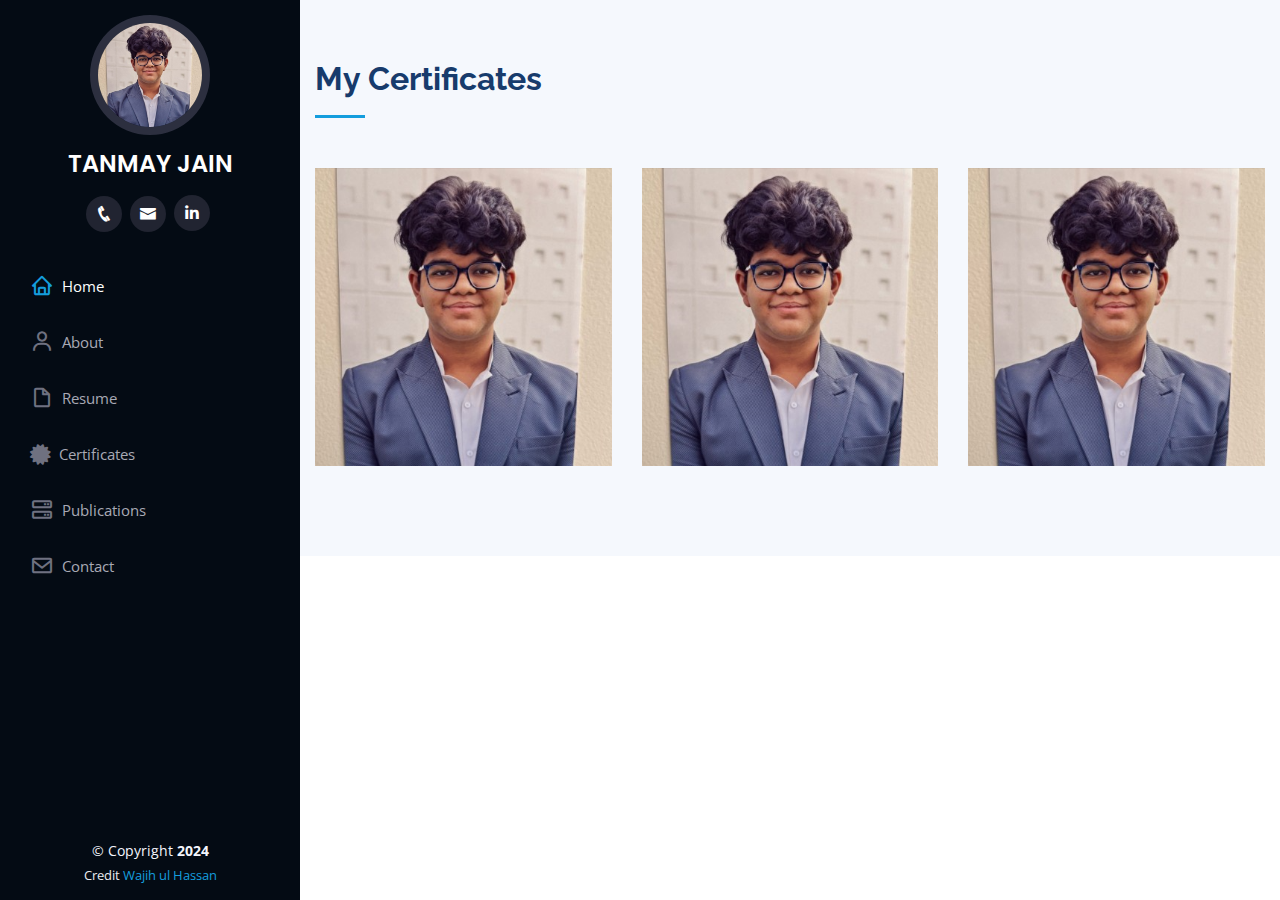
==== certificates-gallery.html @ e420c418 "updated styles and sections" ====
<!DOCTYPE html>
<html lang="en">

<head>
  <meta charset="utf-8">
  <meta content="width=device-width, initial-scale=1.0" name="viewport">

  <title>Tanmay Jain</title>
  <meta content="" name="description">
  <meta content="" name="keywords">
<link rel="apple-touch-icon" sizes="180x180" href="apple-touch-icon.png">
<link rel="icon" type="image/png" sizes="32x32" href="favicon-32x32.png">
<link rel="icon" type="image/png" sizes="16x16" href="favicon-16x16.png">
<link rel="manifest" href="site.webmanifest">
  <!-- Google Fonts -->
  <link href="https://fonts.googleapis.com/css?family=Open+Sans:300,300i,400,400i,600,600i,700,700i|Raleway:300,300i,400,400i,500,500i,600,600i,700,700i|Poppins:300,300i,400,400i,500,500i,600,600i,700,700i" rel="stylesheet">

  <!-- Vendor CSS Files -->
  <link href="assets/vendor/bootstrap/css/bootstrap.min.css" rel="stylesheet">
  <link href="assets/vendor/icofont/icofont.min.css" rel="stylesheet">
  <link href="assets/vendor/boxicons/css/boxicons.min.css" rel="stylesheet">
  <link href="assets/vendor/venobox/venobox.css" rel="stylesheet">
  <link href="assets/vendor/owl.carousel/assets/owl.carousel.min.css" rel="stylesheet">
  <link href="assets/vendor/aos/aos.css" rel="stylesheet">
 <link rel="stylesheet" href="https://stackpath.bootstrapcdn.com/font-awesome/4.7.0/css/font-awesome.min.css">
  <!-- Template Main CSS File -->
  <link href="assets/css/style.css" rel="stylesheet">


</head>

<body>



  <!-- ======= Mobile nav toggle button ======= -->
  <button type="button" class="mobile-nav-toggle d-xl-none"><i class="icofont-navigation-menu"></i></button>

  <!-- ======= Header ======= -->
  <header id="header">
    <div class="d-flex flex-column">

      <div class="profile">
    <img src="tanmay.png" alt="" class="img-fluid rounded-circle">
    <h1 class="text-light"><a href="index.html">TANMAY JAIN</a></h1>
   <div class="social-links mt-3 text-center">
    <a href="tel:+918130930033" class="phone"><i class="icofont-phone"></i></a>
    <a href="mailto:tjain1609@gmail.com" class="email"><i class="icofont-envelope"></i></a>
    <a href="https://www.linkedin.com/in/tanmayjain0/" target="_blank" class="linkedin"><i class="bx bxl-linkedin"></i></a>
</div>

</div>

      <nav class="nav-menu">
        <ul>
          <li class="active"><a href="index.html#hero"><i class="bx bx-home"></i> <span>Home</span></a></li>
          <li><a href="index.html#about"><i class="bx bx-user"></i> <span>About</span></a></li>
          <li><a href="index.html#resume"><i class="bx bx-file-blank"></i> <span>Resume</span></a></li>
		 <li><a href="index.html#certificates"><i class="fa fa-certificate"></i> Certificates</a></li> 
      <!--  <li><a href="#portfolio"><i class="bx bx-book-content"></i> Portfolio</a></li>  
        -->  <li><a href="index.html#publications"><i class="bx bx-server"></i> Publications</a></li>
          <li><a href="index.html#contact"><i class="bx bx-envelope"></i> Contact</a></li>

        </ul>
      </nav><!-- .nav-menu -->
      <button type="button" class="mobile-nav-toggle d-xl-none"><i class="icofont-navigation-menu"></i></button>

    </div>
  </header><!-- End Header -->









  <main id="main">


<style>

.vbox-next, .vbox-prev {
    display: none !important;
}
</style>


<section id="portfolio" class="portfolio section-bg">
      <div class="container">

        <div class="section-title">
          <h2>My Certificates</h2>
         </div>

       
	   
        <div class="row portfolio-container" data-aos="fade-up" data-aos-delay="100">

          <div class="col-lg-4 col-md-6 portfolio-item filter-app">
            <div class="portfolio-wrap">
              <img src="tanmay.png" class="img-fluid" alt="" >
              <div class="portfolio-links">
                <a href="tanmay.png" data-gall="portfolioGallery" class="venobox" title="Certificate 1"><i class="bx bx-plus"></i></a>
                <a href="#" title="More Details" target="_blank"><i class="bx bx-link"></i></a>
              </div>
            </div>
          </div>

     
	 
          <div class="col-lg-4 col-md-6 portfolio-item filter-app">
            <div class="portfolio-wrap">
              <img src="tanmay.png" class="img-fluid" alt="">
              <div class="portfolio-links">
                <a href="tanmay.png" data-gall="portfolioGallery" class="venobox" title="Certificate 2"><i class="bx bx-plus"></i></a>
                <a href="#" title="More Details" target="_blank"><i class="bx bx-link"></i></a>
              </div>
            </div>
          </div>




<div class="col-lg-4 col-md-6 portfolio-item filter-web">
            <div class="portfolio-wrap">
              <img src="tanmay.png" class="img-fluid" alt="">
              <div class="portfolio-links">
                <a href="tanmay.png" data-gall="portfolioGallery" class="venobox" title="Certificate 3"><i class="bx bx-plus"></i></a>
                <a href="#" title="More Details" target="_blank"><i class="bx bx-link"></i></a>
              </div>
            </div>
          </div>

        </div>

      </div>
    </section>
	


<!--

<section id="certifications" class="certifications services">
    <div class="container">

        <div class="section-title">
            <h2>Certifications</h2>
            <p>Here are my certifications in various digital marketing platforms:</p>
        </div>

        <div class="row">
            <div class="col-lg-4 col-md-6 icon-box" data-aos="fade-up">
                <div class="icon"><i class="fa fa-google"></i></div>
                <h4 class="title">Google Digital Academy (Skillshop)</h4>
                <ul class="description" >
                    <li >Google Analytics</li>
                    <li>Blueprint Planning Media Professional</li>
                    <li>Certificación de Publicidad en Búsqueda de Google Ads _ Google</li>
                    <li>Certificación en Publicidad Display Google Ads</li>
                    <li>Certificación de Medición de Google Ads</li>
                    <li>Certificación de anuncios Shopping</li>
                    <li>Certificación en Publicidad en Móviles</li>
                    <li>Certificación en Publicidad en video</li>
                    <li>Examen certificación Display & Video 360</li>
                </ul>
            </div>
            <div class="col-lg-4 col-md-6 icon-box" data-aos="fade-up" data-aos-delay="100">
                <div class="icon"><i class="fa fa-facebook"></i></div>
                <h4 class="title">Facebook Certified Media Professional</h4>
                <ul class="description">
                    <li><a href="https://www.credly.com/badges/029a2fa0-7687-452f-80de-fafe2e5d40e6" style="text-decoration:none;color:#333;">Facebook Certified Media Buying Professional</a></li>
                    <li><a href="https://www.credly.com/badges/6814ada2-6c87-48d6-a5d9-c1aa472308ed" style="text-decoration:none;color:#333;">Facebook Certified Media Planning Professional</a></li>
                </ul>
            </div>
            <div class="col-lg-4 col-md-6 icon-box" data-aos="fade-up" data-aos-delay="200">
                <div class="icon"><i class="fa fa-apple"></i></div>
                <h4 class="title">Apps Marketing ASA</h4>
                <ul class="description">
                    <li>Apps Marketing ASA</li>
                </ul>
            </div>
			
			
        </div>

    </div>
</section>

-->






  </main><!-- End #main -->

  <!-- ======= Footer ======= -->
  <footer id="footer">
    <div class="container">
      <div class="copyright">
        &copy; Copyright <strong><span>2024</span></strong>
      </div>
      <div class="credits">
       Credit <a href="#">Wajih ul Hassan</a>
      </div>
    </div>
  </footer><!-- End  Footer -->

  <a href="#" class="back-to-top"><i class="icofont-simple-up"></i></a>

  <!-- Vendor JS Files -->
  <script src="assets/vendor/jquery/jquery.min.js"></script>
  <script src="assets/vendor/bootstrap/js/bootstrap.bundle.min.js"></script>
  <script src="assets/vendor/jquery.easing/jquery.easing.min.js"></script>
  <script src="assets/vendor/php-email-form/validate.js"></script>
  <script src="assets/vendor/waypoints/jquery.waypoints.min.js"></script>
  <script src="assets/vendor/counterup/counterup.min.js"></script>
  <script src="assets/vendor/isotope-layout/isotope.pkgd.min.js"></script>
  <script src="assets/vendor/venobox/venobox.min.js"></script>
  <script src="assets/vendor/owl.carousel/owl.carousel.min.js"></script>
  <script src="assets/vendor/typed.js/typed.min.js"></script>
  <script src="assets/vendor/aos/aos.js"></script>

  <!-- Template Main JS File -->
  <script src="assets/js/main.js"></script>

</body>

</html>
---- assets/vendor/venobox/venobox.css ----
/* ------ venobox.css --------*/
.vbox-overlay *, .vbox-overlay *:before, .vbox-overlay *:after{
    -webkit-backface-visibility: hidden;
    -webkit-box-sizing:border-box;
    -moz-box-sizing:border-box;
    box-sizing:border-box;
}
.vbox-overlay * { 
    -webkit-backface-visibility: visible;
    backface-visibility: visible;
}
.vbox-overlay{
    display: -webkit-flex;
    display: flex;
    -webkit-flex-direction: column;
    flex-direction: column;
    -webkit-justify-content: center;
    justify-content: center;
    -webkit-align-items: center;
    align-items: center;
    position: fixed;
    left: 0;
    top: 0;
    bottom: 0;
    right: 0;
    z-index: 999999;
}

/* ----- navigation ----- */
.vbox-title{
    width: 100%;
    height: 40px;
    float: left;
    text-align: center;
    line-height: 28px;
    font-size: 12px;
    padding: 6px 50px;
    overflow: hidden;
    position: fixed;
    display: none;
    left: 0;
    z-index: 89;
}
.vbox-close{
    cursor: pointer;
    position: fixed;
    top: -1px;
    right: 0;
    width: 50px;
    height: 40px;
    padding: 6px;
    display: block;
    background-position:10px center;
    overflow: hidden;
    font-size: 24px;
    line-height: 1;
    text-align: center;
    z-index: 99;
}
.vbox-left{
    cursor: pointer;
    position: fixed;
    left: 0;
    height: 40px;
    overflow: hidden;
    line-height: 28px;
    font-size: 12px;
    z-index: 99;
    display: flex;
    align-items:center;
}
.vbox-num{
    display: inline-block;
    margin: 6px 0 6px 15px;
}
/* ----- Social share ----- */
.vbox-share{
    line-height: 28px;
    font-size: 12px;
    overflow: hidden;
    position: fixed;
    left: 0;
    z-index: 98;
    display: flex;
    align-items:center;
    justify-content: center;
    width: 100%;
    text-align: center;
}
.vbox-share svg{
    max-height: 28px;
    width: 28px;
    z-index: 10;
    margin-left: 12px;
    margin-top: 6px;
    margin-bottom: 6px;
    vertical-align: middle;
}


/* ----- navigation ARROWS ----- */
.vbox-next, .vbox-prev{
    position: fixed;
    top: 50%;
    margin-top: -15px;
    overflow: hidden;
    cursor: pointer;
    display: block;
    width: 45px;
    height: 45px;
    z-index: 99;
}
.vbox-next span, .vbox-prev span{
    position: relative;
    width: 20px;
    height: 20px;
    border: 2px solid transparent;
    border-top-color: #B6B6B6;
    border-right-color: #B6B6B6;
    text-indent: -100px;
    position: absolute;
    top: 8px;
    display: block;
}
.vbox-prev{
    left: 15px;
}
.vbox-next{
    right: 15px;
}
.vbox-prev span{
    left: 10px;
    -ms-transform: rotate(-135deg);
    -webkit-transform: rotate(-135deg);
    transform: rotate(-135deg);
}
.vbox-next span{
    -ms-transform: rotate(45deg);
    -webkit-transform: rotate(45deg);
    transform: rotate(45deg);
    right: 10px;
}
/* ------- inline window ------ */
.vbox-inline{
    width: 420px;
    height: 315px;
    height: 70vh;
    padding: 10px;
    background: #fff;
    margin: 0 auto;
    overflow: auto;
    text-align: left;
}
/* ------- Video & iFrames window ------ */
.venoframe{
    max-width: 100%;
    width: 100%;
    border: none;
    width: 100%;
    height: 260px;
    height: 70vh;
}
.venoframe.vbvid{
    height: 260px;
}
@media (min-width: 768px) {
    .venoframe, .vbox-inline{
        width: 90%;
        height: 360px;
        height: 70vh;
    }
    .venoframe.vbvid{
        width: 640px;
        height: 360px;
    }
}
@media (min-width: 992px) {
    .venoframe, .vbox-inline{
        max-width: 1200px;
        width: 80%;
        height: 540px;
        height: 70vh;
    }
    .venoframe.vbvid{
        width: 960px;
        height: 540px;
    }
}
/* 
Please do NOT edit this part! 
or at least read this note: http://i.imgur.com/7C0ws9e.gif
*/
.vbox-open{
    overflow: hidden;
}
.vbox-container{
    position: absolute;
    left: 0;
    right: 0;
    top: 0;
    bottom: 0;
    overflow-x: hidden;
    overflow-y: scroll;
    overflow-scrolling: touch;
    -webkit-overflow-scrolling: touch;
    z-index: 20;
    max-height: 100%;

}

.vbox-content{
    text-align: center;
    float: left;
    width: 100%;
    position: relative;
    overflow: hidden;
    padding: 20px 4%;
}
.vbox-container img{
    max-width: 100%;
    height: auto;
}
.vbox-figlio{
    box-shadow: 0 0 12px rgba(0,0,0,0.19), 0 6px 6px rgba(0,0,0,0.23);
    max-width: 100%;
    text-align: initial;
}
img.vbox-figlio{
    -webkit-user-select: none;
-khtml-user-select: none;
-moz-user-select: none;
-o-user-select: none;
user-select: none;
}
.vbox-content.swipe-left{
    margin-left: -200px !important;
}
.vbox-content.swipe-right{
    margin-left: 200px !important;
}
.vbox-animated{
    webkit-transition: margin 300ms ease-out;
    transition: margin 300ms ease-out;
}

/* ---------- preloader ----------
 * SPINKIT 
 * http://tobiasahlin.com/spinkit/
-------------------------------- */
.sk-double-bounce,.sk-rotating-plane{width:40px;height:40px;margin:40px auto}.sk-rotating-plane{background-color:#333;-webkit-animation:sk-rotatePlane 1.2s infinite ease-in-out;animation:sk-rotatePlane 1.2s infinite ease-in-out}@-webkit-keyframes sk-rotatePlane{0%{-webkit-transform:perspective(120px) rotateX(0) rotateY(0);transform:perspective(120px) rotateX(0) rotateY(0)}50%{-webkit-transform:perspective(120px) rotateX(-180.1deg) rotateY(0);transform:perspective(120px) rotateX(-180.1deg) rotateY(0)}100%{-webkit-transform:perspective(120px) rotateX(-180deg) rotateY(-179.9deg);transform:perspective(120px) rotateX(-180deg) rotateY(-179.9deg)}}@keyframes sk-rotatePlane{0%{-webkit-transform:perspective(120px) rotateX(0) rotateY(0);transform:perspective(120px) rotateX(0) rotateY(0)}50%{-webkit-transform:perspective(120px) rotateX(-180.1deg) rotateY(0);transform:perspective(120px) rotateX(-180.1deg) rotateY(0)}100%{-webkit-transform:perspective(120px) rotateX(-180deg) rotateY(-179.9deg);transform:perspective(120px) rotateX(-180deg) rotateY(-179.9deg)}}.sk-double-bounce{position:relative}.sk-double-bounce .sk-child{width:100%;height:100%;border-radius:50%;background-color:#333;opacity:.6;position:absolute;top:0;left:0;-webkit-animation:sk-doubleBounce 2s infinite ease-in-out;animation:sk-doubleBounce 2s infinite ease-in-out}.sk-chasing-dots .sk-child,.sk-spinner-pulse,.sk-three-bounce .sk-child{background-color:#333;border-radius:100%}.sk-double-bounce .sk-double-bounce2{-webkit-animation-delay:-1s;animation-delay:-1s}@-webkit-keyframes sk-doubleBounce{0%,100%{-webkit-transform:scale(0);transform:scale(0)}50%{-webkit-transform:scale(1);transform:scale(1)}}@keyframes sk-doubleBounce{0%,100%{-webkit-transform:scale(0);transform:scale(0)}50%{-webkit-transform:scale(1);transform:scale(1)}}.sk-wave{margin:40px auto;width:50px;height:40px;text-align:center;font-size:10px}.sk-wave .sk-rect{background-color:#333;height:100%;width:6px;display:inline-block;-webkit-animation:sk-waveStretchDelay 1.2s infinite ease-in-out;animation:sk-waveStretchDelay 1.2s infinite ease-in-out}.sk-wave .sk-rect1{-webkit-animation-delay:-1.2s;animation-delay:-1.2s}.sk-wave .sk-rect2{-webkit-animation-delay:-1.1s;animation-delay:-1.1s}.sk-wave .sk-rect3{-webkit-animation-delay:-1s;animation-delay:-1s}.sk-wave .sk-rect4{-webkit-animation-delay:-.9s;animation-delay:-.9s}.sk-wave .sk-rect5{-webkit-animation-delay:-.8s;animation-delay:-.8s}@-webkit-keyframes sk-waveStretchDelay{0%,100%,40%{-webkit-transform:scaleY(.4);transform:scaleY(.4)}20%{-webkit-transform:scaleY(1);transform:scaleY(1)}}@keyframes sk-waveStretchDelay{0%,100%,40%{-webkit-transform:scaleY(.4);transform:scaleY(.4)}20%{-webkit-transform:scaleY(1);transform:scaleY(1)}}.sk-wandering-cubes{margin:40px auto;width:40px;height:40px;position:relative}.sk-wandering-cubes .sk-cube{background-color:#333;width:10px;height:10px;position:absolute;top:0;left:0;-webkit-animation:sk-wanderingCube 1.8s ease-in-out -1.8s infinite both;animation:sk-wanderingCube 1.8s ease-in-out -1.8s infinite both}.sk-chasing-dots,.sk-spinner-pulse{width:40px;height:40px;margin:40px auto}.sk-wandering-cubes .sk-cube2{-webkit-animation-delay:-.9s;animation-delay:-.9s}@-webkit-keyframes sk-wanderingCube{0%{-webkit-transform:rotate(0);transform:rotate(0)}25%{-webkit-transform:translateX(30px) rotate(-90deg) scale(.5);transform:translateX(30px) rotate(-90deg) scale(.5)}50%{-webkit-transform:translateX(30px) translateY(30px) rotate(-179deg);transform:translateX(30px) translateY(30px) rotate(-179deg)}50.1%{-webkit-transform:translateX(30px) translateY(30px) rotate(-180deg);transform:translateX(30px) translateY(30px) rotate(-180deg)}75%{-webkit-transform:translateX(0) translateY(30px) rotate(-270deg) scale(.5);transform:translateX(0) translateY(30px) rotate(-270deg) scale(.5)}100%{-webkit-transform:rotate(-360deg);transform:rotate(-360deg)}}@keyframes sk-wanderingCube{0%{-webkit-transform:rotate(0);transform:rotate(0)}25%{-webkit-transform:translateX(30px) rotate(-90deg) scale(.5);transform:translateX(30px) rotate(-90deg) scale(.5)}50%{-webkit-transform:translateX(30px) translateY(30px) rotate(-179deg);transform:translateX(30px) translateY(30px) rotate(-179deg)}50.1%{-webkit-transform:translateX(30px) translateY(30px) rotate(-180deg);transform:translateX(30px) translateY(30px) rotate(-180deg)}75%{-webkit-transform:translateX(0) translateY(30px) rotate(-270deg) scale(.5);transform:translateX(0) translateY(30px) rotate(-270deg) scale(.5)}100%{-webkit-transform:rotate(-360deg);transform:rotate(-360deg)}}.sk-spinner-pulse{-webkit-animation:sk-pulseScaleOut 1s infinite ease-in-out;animation:sk-pulseScaleOut 1s infinite ease-in-out}@-webkit-keyframes sk-pulseScaleOut{0%{-webkit-transform:scale(0);transform:scale(0)}100%{-webkit-transform:scale(1);transform:scale(1);opacity:0}}@keyframes sk-pulseScaleOut{0%{-webkit-transform:scale(0);transform:scale(0)}100%{-webkit-transform:scale(1);transform:scale(1);opacity:0}}.sk-chasing-dots{position:relative;text-align:center;-webkit-animation:sk-chasingDotsRotate 2s infinite linear;animation:sk-chasingDotsRotate 2s infinite linear}.sk-chasing-dots .sk-child{width:60%;height:60%;display:inline-block;position:absolute;top:0;-webkit-animation:sk-chasingDotsBounce 2s infinite ease-in-out;animation:sk-chasingDotsBounce 2s infinite ease-in-out}.sk-chasing-dots .sk-dot2{top:auto;bottom:0;-webkit-animation-delay:-1s;animation-delay:-1s}@-webkit-keyframes sk-chasingDotsRotate{100%{-webkit-transform:rotate(360deg);transform:rotate(360deg)}}@keyframes sk-chasingDotsRotate{100%{-webkit-transform:rotate(360deg);transform:rotate(360deg)}}@-webkit-keyframes sk-chasingDotsBounce{0%,100%{-webkit-transform:scale(0);transform:scale(0)}50%{-webkit-transform:scale(1);transform:scale(1)}}@keyframes sk-chasingDotsBounce{0%,100%{-webkit-transform:scale(0);transform:scale(0)}50%{-webkit-transform:scale(1);transform:scale(1)}}.sk-three-bounce{margin:40px auto;width:80px;text-align:center}.sk-three-bounce .sk-child{width:20px;height:20px;display:inline-block;-webkit-animation:sk-three-bounce 1.4s ease-in-out 0s infinite both;animation:sk-three-bounce 1.4s ease-in-out 0s infinite both}.sk-circle .sk-child:before,.sk-fading-circle .sk-circle:before{display:block;border-radius:100%;content:'';background-color:#333}.sk-three-bounce .sk-bounce1{-webkit-animation-delay:-.32s;animation-delay:-.32s}.sk-three-bounce .sk-bounce2{-webkit-animation-delay:-.16s;animation-delay:-.16s}@-webkit-keyframes sk-three-bounce{0%,100%,80%{-webkit-transform:scale(0);transform:scale(0)}40%{-webkit-transform:scale(1);transform:scale(1)}}@keyframes sk-three-bounce{0%,100%,80%{-webkit-transform:scale(0);transform:scale(0)}40%{-webkit-transform:scale(1);transform:scale(1)}}.sk-circle{margin:40px auto;width:40px;height:40px;position:relative}.sk-circle .sk-child{width:100%;height:100%;position:absolute;left:0;top:0}.sk-circle .sk-child:before{margin:0 auto;width:15%;height:15%;-webkit-animation:sk-circleBounceDelay 1.2s infinite ease-in-out both;animation:sk-circleBounceDelay 1.2s infinite ease-in-out both}.sk-circle .sk-circle2{-webkit-transform:rotate(30deg);-ms-transform:rotate(30deg);transform:rotate(30deg)}.sk-circle .sk-circle3{-webkit-transform:rotate(60deg);-ms-transform:rotate(60deg);transform:rotate(60deg)}.sk-circle .sk-circle4{-webkit-transform:rotate(90deg);-ms-transform:rotate(90deg);transform:rotate(90deg)}.sk-circle .sk-circle5{-webkit-transform:rotate(120deg);-ms-transform:rotate(120deg);transform:rotate(120deg)}.sk-circle .sk-circle6{-webkit-transform:rotate(150deg);-ms-transform:rotate(150deg);transform:rotate(150deg)}.sk-circle .sk-circle7{-webkit-transform:rotate(180deg);-ms-transform:rotate(180deg);transform:rotate(180deg)}.sk-circle .sk-circle8{-webkit-transform:rotate(210deg);-ms-transform:rotate(210deg);transform:rotate(210deg)}.sk-circle .sk-circle9{-webkit-transform:rotate(240deg);-ms-transform:rotate(240deg);transform:rotate(240deg)}.sk-circle .sk-circle10{-webkit-transform:rotate(270deg);-ms-transform:rotate(270deg);transform:rotate(270deg)}.sk-circle .sk-circle11{-webkit-transform:rotate(300deg);-ms-transform:rotate(300deg);transform:rotate(300deg)}.sk-circle .sk-circle12{-webkit-transform:rotate(330deg);-ms-transform:rotate(330deg);transform:rotate(330deg)}.sk-circle .sk-circle2:before{-webkit-animation-delay:-1.1s;animation-delay:-1.1s}.sk-circle .sk-circle3:before{-webkit-animation-delay:-1s;animation-delay:-1s}.sk-circle .sk-circle4:before{-webkit-animation-delay:-.9s;animation-delay:-.9s}.sk-circle .sk-circle5:before{-webkit-animation-delay:-.8s;animation-delay:-.8s}.sk-circle .sk-circle6:before{-webkit-animation-delay:-.7s;animation-delay:-.7s}.sk-circle .sk-circle7:before{-webkit-animation-delay:-.6s;animation-delay:-.6s}.sk-circle .sk-circle8:before{-webkit-animation-delay:-.5s;animation-delay:-.5s}.sk-circle .sk-circle9:before{-webkit-animation-delay:-.4s;animation-delay:-.4s}.sk-circle .sk-circle10:before{-webkit-animation-delay:-.3s;animation-delay:-.3s}.sk-circle .sk-circle11:before{-webkit-animation-delay:-.2s;animation-delay:-.2s}.sk-circle .sk-circle12:before{-webkit-animation-delay:-.1s;animation-delay:-.1s}@-webkit-keyframes sk-circleBounceDelay{0%,100%,80%{-webkit-transform:scale(0);transform:scale(0)}40%{-webkit-transform:scale(1);transform:scale(1)}}@keyframes sk-circleBounceDelay{0%,100%,80%{-webkit-transform:scale(0);transform:scale(0)}40%{-webkit-transform:scale(1);transform:scale(1)}}.sk-cube-grid{width:40px;height:40px;margin:40px auto}.sk-cube-grid .sk-cube{width:33.33%;height:33.33%;background-color:#333;float:left;-webkit-animation:sk-cubeGridScaleDelay 1.3s infinite ease-in-out;animation:sk-cubeGridScaleDelay 1.3s infinite ease-in-out}.sk-cube-grid .sk-cube1{-webkit-animation-delay:.2s;animation-delay:.2s}.sk-cube-grid .sk-cube2{-webkit-animation-delay:.3s;animation-delay:.3s}.sk-cube-grid .sk-cube3{-webkit-animation-delay:.4s;animation-delay:.4s}.sk-cube-grid .sk-cube4{-webkit-animation-delay:.1s;animation-delay:.1s}.sk-cube-grid .sk-cube5{-webkit-animation-delay:.2s;animation-delay:.2s}.sk-cube-grid .sk-cube6{-webkit-animation-delay:.3s;animation-delay:.3s}.sk-cube-grid .sk-cube7{-webkit-animation-delay:0ms;animation-delay:0ms}.sk-cube-grid .sk-cube8{-webkit-animation-delay:.1s;animation-delay:.1s}.sk-cube-grid .sk-cube9{-webkit-animation-delay:.2s;animation-delay:.2s}@-webkit-keyframes sk-cubeGridScaleDelay{0%,100%,70%{-webkit-transform:scale3D(1,1,1);transform:scale3D(1,1,1)}35%{-webkit-transform:scale3D(0,0,1);transform:scale3D(0,0,1)}}@keyframes sk-cubeGridScaleDelay{0%,100%,70%{-webkit-transform:scale3D(1,1,1);transform:scale3D(1,1,1)}35%{-webkit-transform:scale3D(0,0,1);transform:scale3D(0,0,1)}}.sk-fading-circle{margin:40px auto;width:40px;height:40px;position:relative}.sk-fading-circle .sk-circle{width:100%;height:100%;position:absolute;left:0;top:0}.sk-fading-circle .sk-circle:before{margin:0 auto;width:15%;height:15%;-webkit-animation:sk-circleFadeDelay 1.2s infinite ease-in-out both;animation:sk-circleFadeDelay 1.2s infinite ease-in-out both}.sk-fading-circle .sk-circle2{-webkit-transform:rotate(30deg);-ms-transform:rotate(30deg);transform:rotate(30deg)}.sk-fading-circle .sk-circle3{-webkit-transform:rotate(60deg);-ms-transform:rotate(60deg);transform:rotate(60deg)}.sk-fading-circle .sk-circle4{-webkit-transform:rotate(90deg);-ms-transform:rotate(90deg);transform:rotate(90deg)}.sk-fading-circle .sk-circle5{-webkit-transform:rotate(120deg);-ms-transform:rotate(120deg);transform:rotate(120deg)}.sk-fading-circle .sk-circle6{-webkit-transform:rotate(150deg);-ms-transform:rotate(150deg);transform:rotate(150deg)}.sk-fading-circle .sk-circle7{-webkit-transform:rotate(180deg);-ms-transform:rotate(180deg);transform:rotate(180deg)}.sk-fading-circle .sk-circle8{-webkit-transform:rotate(210deg);-ms-transform:rotate(210deg);transform:rotate(210deg)}.sk-fading-circle .sk-circle9{-webkit-transform:rotate(240deg);-ms-transform:rotate(240deg);transform:rotate(240deg)}.sk-fading-circle .sk-circle10{-webkit-transform:rotate(270deg);-ms-transform:rotate(270deg);transform:rotate(270deg)}.sk-fading-circle .sk-circle11{-webkit-transform:rotate(300deg);-ms-transform:rotate(300deg);transform:rotate(300deg)}.sk-fading-circle .sk-circle12{-webkit-transform:rotate(330deg);-ms-transform:rotate(330deg);transform:rotate(330deg)}.sk-fading-circle .sk-circle2:before{-webkit-animation-delay:-1.1s;animation-delay:-1.1s}.sk-fading-circle .sk-circle3:before{-webkit-animation-delay:-1s;animation-delay:-1s}.sk-fading-circle .sk-circle4:before{-webkit-animation-delay:-.9s;animation-delay:-.9s}.sk-fading-circle .sk-circle5:before{-webkit-animation-delay:-.8s;animation-delay:-.8s}.sk-fading-circle .sk-circle6:before{-webkit-animation-delay:-.7s;animation-delay:-.7s}.sk-fading-circle .sk-circle7:before{-webkit-animation-delay:-.6s;animation-delay:-.6s}.sk-fading-circle .sk-circle8:before{-webkit-animation-delay:-.5s;animation-delay:-.5s}.sk-fading-circle .sk-circle9:before{-webkit-animation-delay:-.4s;animation-delay:-.4s}.sk-fading-circle .sk-circle10:before{-webkit-animation-delay:-.3s;animation-delay:-.3s}.sk-fading-circle .sk-circle11:before{-webkit-animation-delay:-.2s;animation-delay:-.2s}.sk-fading-circle .sk-circle12:before{-webkit-animation-delay:-.1s;animation-delay:-.1s}@-webkit-keyframes sk-circleFadeDelay{0%,100%,39%{opacity:0}40%{opacity:1}}@keyframes sk-circleFadeDelay{0%,100%,39%{opacity:0}40%{opacity:1}}.sk-folding-cube{margin:40px auto;width:40px;height:40px;position:relative;-webkit-transform:rotateZ(45deg);transform:rotateZ(45deg)}.sk-folding-cube .sk-cube{float:left;width:50%;height:50%;position:relative;-webkit-transform:scale(1.1);-ms-transform:scale(1.1);transform:scale(1.1)}.sk-folding-cube .sk-cube:before{content:'';position:absolute;top:0;left:0;width:100%;height:100%;background-color:#333;-webkit-animation:sk-foldCubeAngle 2.4s infinite linear both;animation:sk-foldCubeAngle 2.4s infinite linear both;-webkit-transform-origin:100% 100%;-ms-transform-origin:100% 100%;transform-origin:100% 100%}.sk-folding-cube .sk-cube2{-webkit-transform:scale(1.1) rotateZ(90deg);transform:scale(1.1) rotateZ(90deg)}.sk-folding-cube .sk-cube3{-webkit-transform:scale(1.1) rotateZ(180deg);transform:scale(1.1) rotateZ(180deg)}.sk-folding-cube .sk-cube4{-webkit-transform:scale(1.1) rotateZ(270deg);transform:scale(1.1) rotateZ(270deg)}.sk-folding-cube .sk-cube2:before{-webkit-animation-delay:.3s;animation-delay:.3s}.sk-folding-cube .sk-cube3:before{-webkit-animation-delay:.6s;animation-delay:.6s}.sk-folding-cube .sk-cube4:before{-webkit-animation-delay:.9s;animation-delay:.9s}@-webkit-keyframes sk-foldCubeAngle{0%,10%{-webkit-transform:perspective(140px) rotateX(-180deg);transform:perspective(140px) rotateX(-180deg);opacity:0}25%,75%{-webkit-transform:perspective(140px) rotateX(0);transform:perspective(140px) rotateX(0);opacity:1}100%,90%{-webkit-transform:perspective(140px) rotateY(180deg);transform:perspective(140px) rotateY(180deg);opacity:0}}@keyframes sk-foldCubeAngle{0%,10%{-webkit-transform:perspective(140px) rotateX(-180deg);transform:perspective(140px) rotateX(-180deg);opacity:0}25%,75%{-webkit-transform:perspective(140px) rotateX(0);transform:perspective(140px) rotateX(0);opacity:1}100%,90%{-webkit-transform:perspective(140px) rotateY(180deg);transform:perspective(140px) rotateY(180deg);opacity:0}}
---- assets/css/style.css ----
/*--------------------------------------------------------------
# General
--------------------------------------------------------------*/
body {
  font-family: "Open Sans", sans-serif;
  color: #272829;
}

a {
  color: #149ddd;
}

a:hover {
  color: #37b3ed;
  text-decoration: none;
}

h1, h2, h3, h4, h5, h6 {
  font-family: "Raleway", sans-serif;
}

/*--------------------------------------------------------------
# Back to top button
--------------------------------------------------------------*/
.back-to-top {
  position: fixed;
  display: none;
  width: 40px;
  height: 40px;
  border-radius: 50px;
  right: 15px;
  bottom: 15px;
  background: #149ddd;
  color: #fff;
  transition: display 0.5s ease-in-out;
  z-index: 99999;
}

.back-to-top i {
  font-size: 24px;
  position: absolute;
  top: 7px;
  left: 8px;
}

.back-to-top:hover {
  color: #fff;
  background: #2eafec;
  transition: background 0.2s ease-in-out;
}

/*--------------------------------------------------------------
# Header
--------------------------------------------------------------*/
#header {
  position: fixed;
  top: 0;
  left: 0;
  bottom: 0;
  width: 300px;
  transition: all ease-in-out 0.5s;
  z-index: 9997;
  transition: all 0.5s;
  padding: 0 15px;
  background: #040b14;
  overflow-y: auto;
}

#header .profile img {
  margin: 15px auto;
  display: block;
  width: 120px;
  border: 8px solid #2c2f3f;
}

#header .profile h1 {
  font-size: 24px;
  margin: 0;
  padding: 0;
  font-weight: 600;
  -moz-text-align-last: center;
  text-align-last: center;
  font-family: "Poppins", sans-serif;
}

#header .profile h1 a, #header .profile h1 a:hover {
  color: #fff;
  text-decoration: none;
}

#header .profile .social-links a {
  font-size: 18px;
  display: inline-block;
  background: #212431;
  color: #fff;
  line-height: 1;
  padding: 8px 0;
  margin-right: 4px;
  border-radius: 50%;
  text-align: center;
  width: 36px;
  height: 36px;
  transition: 0.3s;
}

#header .profile .social-links a:hover {
  background: #149ddd;
  color: #fff;
  text-decoration: none;
}

#main {
  margin-left: 300px;
}

@media (max-width: 1199px) {
  #header {
    left: -300px;
  }
  #main {
    margin-left: 0;
  }
}

/*--------------------------------------------------------------
# Navigation Menu
--------------------------------------------------------------*/
/* Desktop Navigation */
.nav-menu {
  padding-top: 30px;
}

.nav-menu * {
  margin: 0;
  padding: 0;
  list-style: none;
}

.nav-menu > ul > li {
  position: relative;
  white-space: nowrap;
}

.nav-menu a {
  display: flex;
  align-items: center;
  color: #a8a9b4;
  padding: 12px 15px;
  margin-bottom: 8px;
  transition: 0.3s;
  font-size: 15px;
}

.nav-menu a i {
  font-size: 24px;
  padding-right: 8px;
  color: #6f7180;
}

.nav-menu a:hover, .nav-menu .active > a, .nav-menu li:hover > a {
  text-decoration: none;
  color: #fff;
}

.nav-menu a:hover i, .nav-menu .active > a i, .nav-menu li:hover > a i {
  color: #149ddd;
}

/* Mobile Navigation */
.mobile-nav-toggle {
  position: fixed;
  right: 15px;
  top: 15px;
  z-index: 9998;
  border: 0;
  background: none;
  font-size: 24px;
  transition: all 0.4s;
  outline: none !important;
  line-height: 1;
  cursor: pointer;
  text-align: right;
}

.mobile-nav-toggle i {
  color: #149ddd;
}

.mobile-nav-active {
  overflow: hidden;
}

.mobile-nav-active #header {
  left: 0;
}

.mobile-nav-active .mobile-nav-toggle i {
  color: #fff;
}

/*--------------------------------------------------------------
# Hero Section
--------------------------------------------------------------*/
#hero {
  width: 100%;
  height: 100vh;
  background: url("hero-bg.jpg");
  background-size: cover;
  
  
  background-position:center;
  background-repeat:no-repeat;

}

#hero:before {
  content: "";
  background: rgba(5, 13, 24, 0.3);
  position: absolute;
  bottom: 0;
  top: 0;
  left: 0;
  right: 0;
  z-index: 1;
}

#hero .hero-container {
  position: relative;
  z-index: 2;
  min-width: 300px;
}

#hero h1 {
  margin: 0 0 10px 0;
  font-size: 64px;
  font-weight: 700;
  line-height: 56px;
  color: #fff;
}

#hero p {
  color: #fff;
  margin-bottom: 50px;
  font-size: 26px;
  font-family: "Poppins", sans-serif;
}
#hero .contactButton{
	padding:10px 25px;
	text-align:center;
	color:#fff;
	background:#149ddd;
	text-decoration:none;
	transition:0.2s ease;
	box-shadow:0 10px 20px rgba(0,0,0,0.4);
}

#hero .contactButton:hover{
	color:#149ddd;
	background:transparent;
	text-decoration:none;
	border:2px solid #149ddd;
}

#hero p span {
  color: #fff;
  padding-bottom: 4px;
  letter-spacing: 1px;
  border-bottom: 3px solid #149ddd;
}

@media (min-width: 1024px) {
  #hero {
    background-attachment: fixed;
  }
}

@media (max-width: 768px) {
  #hero h1 {
    font-size: 28px;
    line-height: 36px;
  }
  #hero h2 {
    font-size: 18px;
    line-height: 24px;
    margin-bottom: 30px;
  }
}

/*--------------------------------------------------------------
# Sections General
--------------------------------------------------------------*/
section {
  padding: 60px 0;
  overflow: hidden;
}

.section-bg {
  background: #f5f8fd;
}

.section-title {
  padding-bottom: 30px;
}

.section-title h2 {
  font-size: 32px;
  font-weight: bold;
  margin-bottom: 20px;
  padding-bottom: 20px;
  position: relative;
  color: #173b6c;
}

.section-title h2::after {
  content: '';
  position: absolute;
  display: block;
  width: 50px;
  height: 3px;
  background: #149ddd;
  bottom: 0;
  left: 0;
}

.section-title p {
  margin-bottom: 0;
}

/*--------------------------------------------------------------
# About
--------------------------------------------------------------*/
.about .content h3 {
  font-weight: 700;
  font-size: 26px;
  color: #173b6c;
}

.about .content ul {
  list-style: none;
  padding: 0;
}

.about .content ul li {
  padding-bottom: 10px;
}

.about .content ul i {
  font-size: 20px;
  padding-right: 2px;
  color: #149ddd;
}

.about .content p:last-child {
  margin-bottom: 0;
}

/*--------------------------------------------------------------
# Facts
--------------------------------------------------------------*/
.facts {
  padding-bottom: 30px;
}

.facts .count-box {
  padding: 30px;
  width: 100%;
}

.facts .count-box i {
  display: block;
  font-size: 44px;
  color: #149ddd;
  float: left;
}

.facts .count-box span {
  font-size: 48px;
  line-height: 40px;
  display: block;
  font-weight: 700;
  color: #050d18;
  margin-left: 60px;
}

.facts .count-box p {
  padding: 15px 0 0 0;
  margin: 0 0 0 60px;
  font-family: "Raleway", sans-serif;
  font-size: 14px;
  color: #122f57;
}

.facts .count-box a {
  font-weight: 600;
  display: block;
  margin-top: 20px;
  color: #122f57;
  font-size: 15px;
  font-family: "Poppins", sans-serif;
  transition: ease-in-out 0.3s;
}

.facts .count-box a:hover {
  color: #1f5297;
}

/*--------------------------------------------------------------
# Akills
--------------------------------------------------------------*/
.skills .progress {
  height: 50px;
  display: block;
  background: none;
}

.skills .progress .skill {
  padding: 10px 0;
  margin: 0 0 6px 0;
  text-transform: uppercase;
  display: block;
  font-weight: 600;
  font-family: "Poppins", sans-serif;
  color: #050d18;
}

.skills .progress .skill .val {
  float: right;
  font-style: normal;
}

.skills .progress-bar-wrap {
  background: #dce8f8;
}

.skills .progress-bar {
  width: 1px;
  height: 10px;
  transition: .9s;
  background-color: #149ddd;
}

/*--------------------------------------------------------------
# Resume
--------------------------------------------------------------*/
.resume .resume-title {
  font-size: 26px;
  font-weight: 700;
  margin-top: 20px;
  margin-bottom: 20px;
  color: #050d18;
}

.resume .resume-item {
  padding: 0 0 20px 20px;
  margin-top: -2px;
  border-left: 2px solid #1f5297;
  position: relative;
}

.resume .resume-item img{
	position:absolute;
	top:0;
	right:0;
}
.resume .resume-item h4 {
  line-height: 18px;
  font-size: 18px;
  font-weight: 600;
  text-transform: uppercase;
  font-family: "Poppins", sans-serif;
  color: #050d18;
  margin-bottom: 10px;
}

.resume .resume-item h5 {
  font-size: 16px;
  background: #e4edf9;
  padding: 5px 15px;
  display: inline-block;
  font-weight: 600;
  margin-bottom: 10px;
}

.resume .resume-item ul {
  padding-left: 20px;
}

.resume .resume-item ul li {
  padding-bottom: 10px;
}

.resume .resume-item:last-child {
  padding-bottom: 0;
}

.resume .resume-item::before {
  content: "";
  position: absolute;
  width: 16px;
  height: 16px;
  border-radius: 50px;
  left: -9px;
  top: 0;
  background: #fff;
  border: 2px solid #1f5297;
}

/*--------------------------------------------------------------
# Portfolio
--------------------------------------------------------------*/
.portfolio .portfolio-item {
  margin-bottom: 30px;
}

.portfolio #portfolio-flters {
  padding: 0;
  margin: 0 auto 35px auto;
  list-style: none;
  text-align: center;
  background: #fff;
  border-radius: 50px;
  padding: 2px 15px;
}

.portfolio #portfolio-flters li {
  cursor: pointer;
  display: inline-block;
  padding: 10px 15px 8px 15px;
  font-size: 14px;
  font-weight: 600;
  line-height: 1;
  text-transform: uppercase;
  color: #272829;
  margin-bottom: 5px;
  transition: all 0.3s ease-in-out;
}

.portfolio #portfolio-flters li:hover, .portfolio #portfolio-flters li.filter-active {
  color: #149ddd;
}

.portfolio #portfolio-flters li:last-child {
  margin-right: 0;
}

.portfolio .portfolio-wrap {
  transition: 0.3s;
  position: relative;
  overflow: hidden;
  z-index: 1;
}

.portfolio .portfolio-wrap::before {
  content: "";
  background: rgba(255, 255, 255, 0.5);
  position: absolute;
  left: 0;
  right: 0;
  top: 0;
  bottom: 0;
  transition: all ease-in-out 0.3s;
  z-index: 2;
  opacity: 0;
}

.portfolio .portfolio-wrap .portfolio-links {
  opacity: 1;
  left: 0;
  right: 0;
  bottom: -60px;
  z-index: 3;
  position: absolute;
  transition: all ease-in-out 0.3s;
  display: flex;
  justify-content: center;
}

.portfolio .portfolio-wrap .portfolio-links a {
  color: #fff;
  font-size: 28px;
  text-align: center;
  background: rgba(20, 157, 221, 0.75);
  transition: 0.3s;
  width: 50%;
}

.portfolio .portfolio-wrap .portfolio-links a:hover {
  background: rgba(20, 157, 221, 0.95);
}

.portfolio .portfolio-wrap .portfolio-links a + a {
  border-left: 1px solid #37b3ed;
}

.portfolio .portfolio-wrap:hover::before {
  top: 0;
  left: 0;
  right: 0;
  bottom: 0;
  opacity: 1;
}

.portfolio .portfolio-wrap:hover .portfolio-links {
  opacity: 1;
  bottom: 0;
}

/*--------------------------------------------------------------
# Services
--------------------------------------------------------------*/
.services .icon-box {
  margin-bottom: 20px;
}

.services .icon {
  float: left;
  display: flex;
  align-items: center;
  justify-content: center;
  width: 54px;
  height: 54px;
  background: #149ddd;
  border-radius: 50%;
  transition: 0.5s;
  border: 1px solid #149ddd;
}

.services .icon i {
  color: #fff;
  font-size: 24px;
}

.services .icon-box:hover .icon {
  background: #fff;
}

.services .icon-box:hover .icon i {
  color: #149ddd;
}

.services .title {
  margin-left: 80px;
  font-weight: 700;
  margin-bottom: 15px;
  font-size: 18px;
}

.services .title a {
  color: #343a40;
}

.services .title a:hover {
  color: #149ddd;
}

.services .description {
  margin-left: 80px;
  line-height: 24px;
  font-size: 14px;
}

/*--------------------------------------------------------------
# Testimonials
--------------------------------------------------------------*/
.testimonials .testimonial-item {
  box-sizing: content-box;
  text-align: center;
  min-height: 320px;
}

.testimonials .testimonial-item .testimonial-img {
  width: 90px;
  border-radius: 50%;
  margin: 0 auto;
}

.testimonials .testimonial-item h3 {
  font-size: 18px;
  font-weight: bold;
  margin: 10px 0 5px 0;
  color: #111;
}

.testimonials .testimonial-item h4 {
  font-size: 14px;
  color: #999;
  margin: 0;
}

.testimonials .testimonial-item .quote-icon-left, .testimonials .testimonial-item .quote-icon-right {
  color: #c3e8fa;
  font-size: 26px;
}

.testimonials .testimonial-item .quote-icon-left {
  display: inline-block;
  left: -5px;
  position: relative;
}

.testimonials .testimonial-item .quote-icon-right {
  display: inline-block;
  right: -5px;
  position: relative;
  top: 10px;
}

.testimonials .testimonial-item p {
  font-style: italic;
  margin: 0 15px 15px 15px;
  padding: 20px;
  background: #fff;
  position: relative;
  margin-bottom: 35px;
  border-radius: 6px;
  box-shadow: 0px 2px 15px rgba(0, 0, 0, 0.1);
}

.testimonials .testimonial-item p::after {
  content: "";
  width: 0;
  height: 0;
  border-top: 20px solid #fff;
  border-right: 20px solid transparent;
  border-left: 20px solid transparent;
  position: absolute;
  bottom: -20px;
  left: calc(50% - 20px);
}

.testimonials .owl-nav, .testimonials .owl-dots {
  margin-top: 5px;
  text-align: center;
}

.testimonials .owl-dot {
  display: inline-block;
  margin: 0 5px;
  width: 12px;
  height: 12px;
  border-radius: 50%;
  background-color: #ddd !important;
}

.testimonials .owl-dot.active {
  background-color: #149ddd !important;
}

@media (max-width: 767px) {
  .testimonials {
    margin: 30px 10px;
  }
}

/*--------------------------------------------------------------
# Contact
--------------------------------------------------------------*/
.contact {
  padding-bottom: 130px;
}

.contact .info {
  padding: 30px;
  background: #fff;
  width: 100%;
  box-shadow: 0 0 24px 0 rgba(0, 0, 0, 0.12);
}

.contact .info i {
  font-size: 20px;
  color: #149ddd;
  float: left;
  width: 44px;
  height: 44px;
  background: #dff3fc;
  display: flex;
  justify-content: center;
  align-items: center;
  border-radius: 50px;
  transition: all 0.3s ease-in-out;
}

.contact .info h4 {
  padding: 0 0 0 60px;
  font-size: 22px;
  font-weight: 600;
  margin-bottom: 5px;
  color: #050d18;
}

.contact .info p {
  padding: 0 0 10px 60px;
  margin-bottom: 20px;
  font-size: 14px;
  color: #173b6c;
}

.contact .info .email p {
  padding-top: 5px;
}

.contact .info .social-links {
  padding-left: 60px;
}

.contact .info .social-links a {
  font-size: 18px;
  display: inline-block;
  background: #333;
  color: #fff;
  line-height: 1;
  padding: 8px 0;
  border-radius: 50%;
  text-align: center;
  width: 36px;
  height: 36px;
  transition: 0.3s;
  margin-right: 10px;
}

.contact .info .social-links a:hover {
  background: #149ddd;
  color: #fff;
}

.contact .info .email:hover i, .contact .info .address:hover i, .contact .info .phone:hover i {
  background: #149ddd;
  color: #fff;
}

.contact .php-email-form {
  width: 100%;
  padding: 30px;
  background: #fff;
  box-shadow: 0 0 24px 0 rgba(0, 0, 0, 0.12);
}

.contact .php-email-form .form-group {
  padding-bottom: 8px;
}

.contact .php-email-form .validate {
  display: none;
  color: red;
  margin: 0 0 15px 0;
  font-weight: 400;
  font-size: 13px;
}

.contact .php-email-form .error-message {
  display: none;
  color: #fff;
  background: #ed3c0d;
  text-align: left;
  padding: 15px;
  font-weight: 600;
}

.contact .php-email-form .error-message br + br {
  margin-top: 25px;
}

.contact .php-email-form .sent-message {
  display: none;
  color: #fff;
  background: #18d26e;
  text-align: center;
  padding: 15px;
  font-weight: 600;
}

.contact .php-email-form .loading {
  display: none;
  background: #fff;
  text-align: center;
  padding: 15px;
}

.contact .php-email-form .loading:before {
  content: "";
  display: inline-block;
  border-radius: 50%;
  width: 24px;
  height: 24px;
  margin: 0 10px -6px 0;
  border: 3px solid #18d26e;
  border-top-color: #eee;
  -webkit-animation: animate-loading 1s linear infinite;
  animation: animate-loading 1s linear infinite;
}

.contact .php-email-form input, .contact .php-email-form textarea {
  border-radius: 0;
  box-shadow: none;
  font-size: 14px;
}

.contact .php-email-form input {
  height: 44px;
}

.contact .php-email-form textarea {
  padding: 10px 12px;
}

.contact .php-email-form button[type="submit"] {
  background: #149ddd;
  border: 0;
  padding: 10px 24px;
  color: #fff;
  transition: 0.4s;
  border-radius: 4px;
}

.contact .php-email-form button[type="submit"]:hover {
  background: #37b3ed;
}

@-webkit-keyframes animate-loading {
  0% {
    transform: rotate(0deg);
  }
  100% {
    transform: rotate(360deg);
  }
}

@keyframes animate-loading {
  0% {
    transform: rotate(0deg);
  }
  100% {
    transform: rotate(360deg);
  }
}

/*--------------------------------------------------------------
# Breadcrumbs
--------------------------------------------------------------*/
.breadcrumbs {
  padding: 20px 0;
  background: #f9f9f9;
}

.breadcrumbs h2 {
  font-size: 26px;
  font-weight: 300;
}

.breadcrumbs ol {
  display: flex;
  flex-wrap: wrap;
  list-style: none;
  padding: 0;
  margin: 0;
  font-size: 15px;
}

.breadcrumbs ol li + li {
  padding-left: 10px;
}

.breadcrumbs ol li + li::before {
  display: inline-block;
  padding-right: 10px;
  color: #0e2442;
  content: "/";
}

@media (max-width: 768px) {
  .breadcrumbs .d-flex {
    display: block !important;
  }
  .breadcrumbs ol {
    display: block;
  }
  .breadcrumbs ol li {
    display: inline-block;
  }
}

/*--------------------------------------------------------------
# Portfolio Details
--------------------------------------------------------------*/
.portfolio-details {
  padding-top: 40px;
}

.portfolio-details .portfolio-details-container {
  position: relative;
}

.portfolio-details .portfolio-details-carousel {
  position: relative;
  z-index: 1;
}

.portfolio-details .portfolio-details-carousel .owl-nav, .portfolio-details .portfolio-details-carousel .owl-dots {
  margin-top: 5px;
  text-align: left;
}

.portfolio-details .portfolio-details-carousel .owl-dot {
  display: inline-block;
  margin: 0 10px 0 0;
  width: 12px;
  height: 12px;
  border-radius: 50%;
  background-color: #ddd !important;
}

.portfolio-details .portfolio-details-carousel .owl-dot.active {
  background-color: #149ddd !important;
}

.portfolio-details .portfolio-info {
  padding: 30px;
  position: absolute;
  right: 0;
  bottom: -70px;
  background: #fff;
  box-shadow: 0px 2px 15px rgba(0, 0, 0, 0.1);
  z-index: 2;
}

.portfolio-details .portfolio-info h3 {
  font-size: 22px;
  font-weight: 400;
  margin-bottom: 20px;
  padding-bottom: 20px;
  border-bottom: 1px solid #eee;
}

.portfolio-details .portfolio-info ul {
  list-style: none;
  padding: 0;
  font-size: 15px;
}

.portfolio-details .portfolio-info ul li + li {
  margin-top: 10px;
}

.portfolio-details .portfolio-description {
  padding-top: 50px;
}

.portfolio-details .portfolio-description h2 {
  width: 50%;
  font-size: 26px;
  font-weight: 400;
  margin-bottom: 20px;
}

.portfolio-details .portfolio-description p {
  padding: 0;
}

@media (max-width: 768px) {
  .portfolio-details .portfolio-description h2 {
    width: 100%;
  }
  .portfolio-details .portfolio-info {
    position: static;
    margin-top: 30px;
  }
}

/*--------------------------------------------------------------
# Footer
--------------------------------------------------------------*/
#footer {
  padding: 15px;
  color: #f4f6fd;
  font-size: 14px;
  position: fixed;
  left: 0;
  bottom: 0;
  width: 300px;
  z-index: 9999;
  background: #040b14;
}

#footer .copyright {
  text-align: center;
}

#footer .credits {
  padding-top: 5px;
  text-align: center;
  font-size: 13px;
  color: #eaebf0;
}

@media (max-width: 1199px) {
  #footer {
    position: static;
    width: auto;
    padding-right: 20px 15px;
  }
}


#cookie-banner {
    position: fixed;
    bottom: 0;
    left:35%;
    width: 50%;
    background-color: #fff;
	border-top:5px solid #149ddd;
	color:#777;
    padding: 10px 20px;
    text-align: center;
    box-shadow: 0 -2px 5px rgba(0, 0, 0, 0.1);
	z-index:999;
}

#accept-cookies , #reject-cookies {
    margin: 0 10px;
    padding: 8px 20px;
    border: none;
    cursor: pointer;
	cursor:pointer;
	background:#149ddd;
	color:#fff;
	box-shadow:0 10px 20px rgba(0,0,0,0.3);
}



.tangible{
	width:170px;
}
.javeriana{
	width:100px;
}
.mindshare{
	width:180px;
}
.amazon{
	width:150px;
}
.goethe{
	width:150px;
}
.eneb{
	width:100px;
}
.havas{
	width:100px;
}

.admiralmedia{
	width:80px;
}	  
.bursonmarsteller{
	width:100px;
}

@media (max-width: 400px) {
	
.admiralmedia{
	width:50px;
	margin-top:30px;
	}
	
}




@media (max-width: 480px) {
	
.tangible{
	width:90px;
	margin-top:-5px;
}

.javeriana{
	width:80px;
	margin-top:30px;
}

.mindshare{
	width:120px;
	margin-top:20px;
}

.amazon{
	width:120px;
	margin-top:30px;
}

.goethe{
	width:120px;
	margin-top:10px;
	
}

.havas{
	margin-top:15px;
}

.eneb{
	margin-top:25px;
}

.bursonmarsteller{
	width:90px;
	margin-top:30px;
}
#hero {
  width: 100%;
  height: 92.3vh;

}


#hero p{
	margin-bottom:200px;
}

#hero a{
	margin-left:90px;
}


#cookie-banner {
    position: fixed;
    bottom: 0;
    left:0;
    width: 100%;
    background-color: #fff;
	border-top:5px solid #149ddd;
	color:#777;
    padding: 10px 20px;
    text-align: center;
    box-shadow: 0 -2px 5px rgba(0, 0, 0, 0.1);
	z-index:999;
}

#accept-cookies , #reject-cookies {
    margin: 0 10px;
    padding: 8px 20px;
    border: none;
    cursor: pointer;
	cursor:pointer;
	background:#149ddd;
	color:#fff;
	box-shadow:0 10px 20px rgba(0,0,0,0.3);
}




}
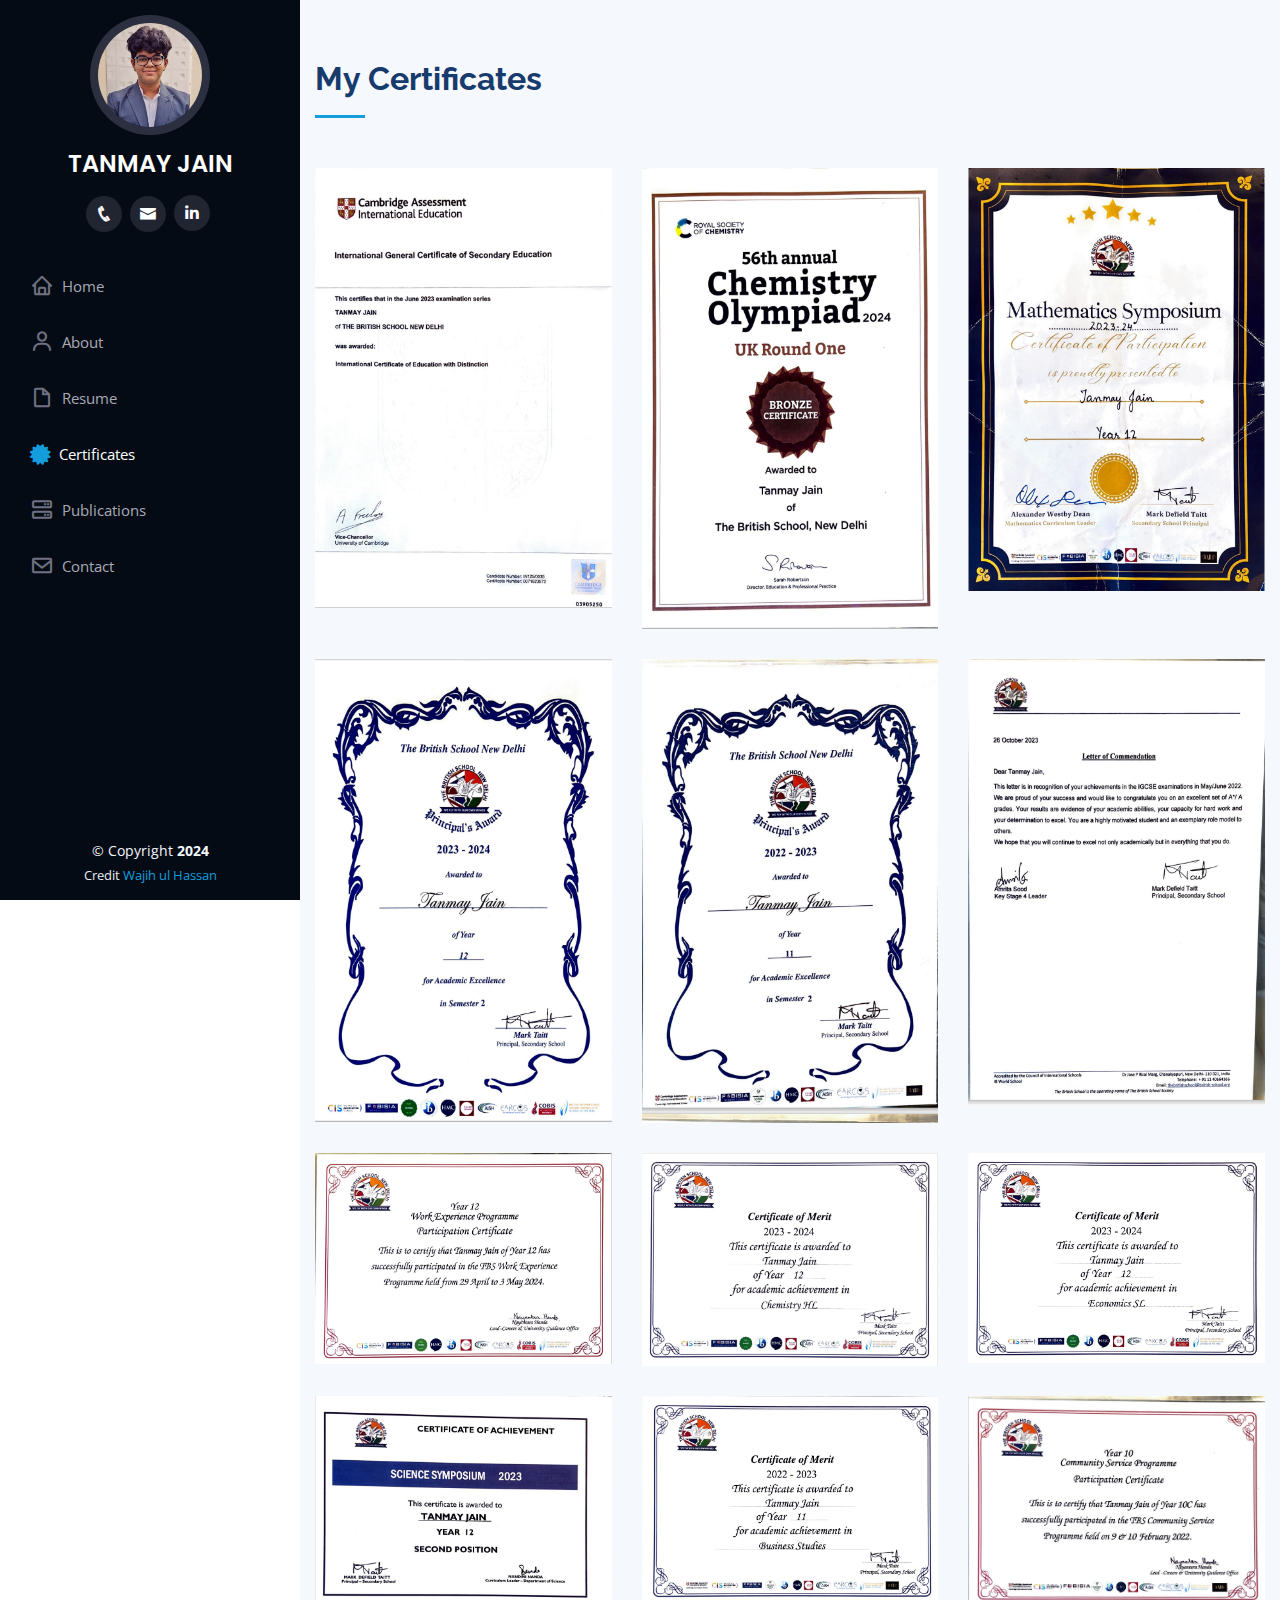
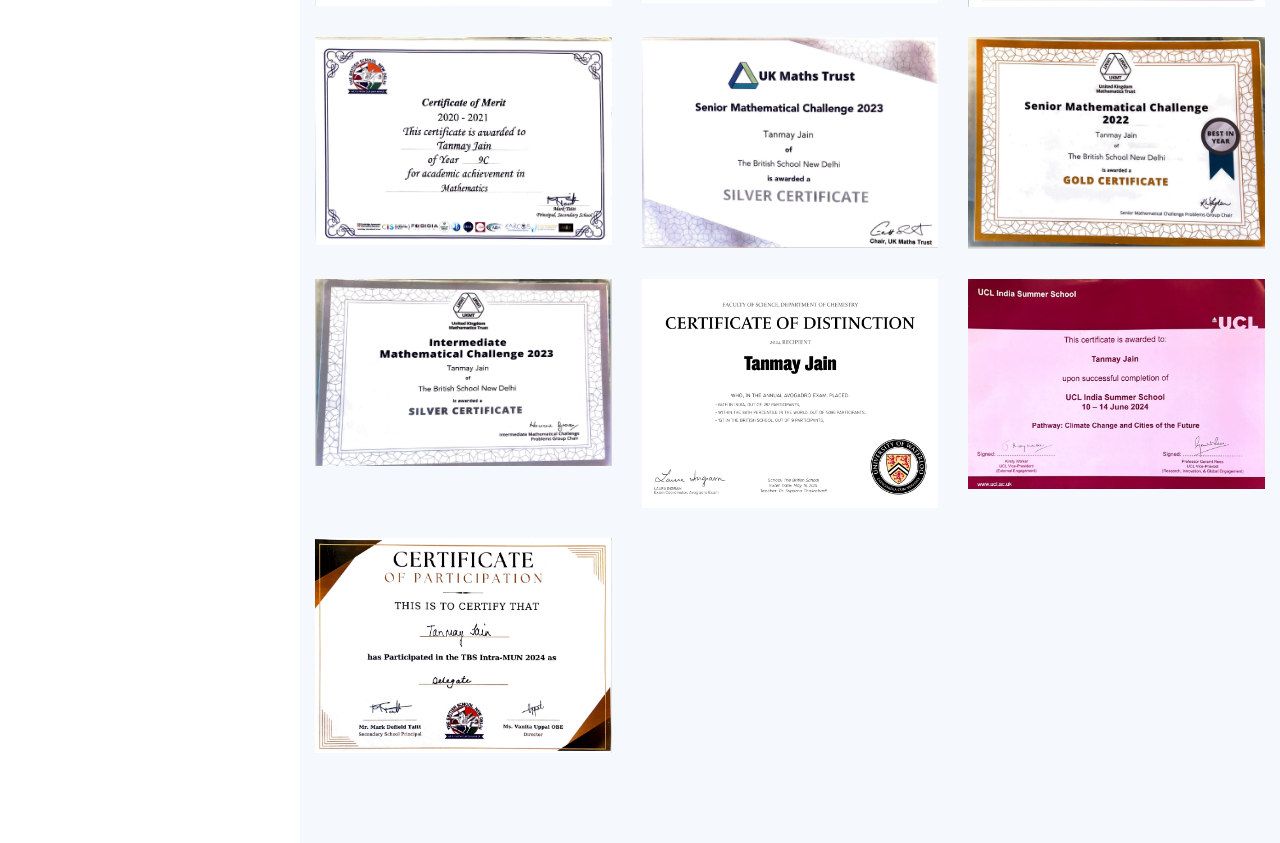
==== commit 4e59e7c1: "updated styles" ====
--- a/certificates-gallery.html
+++ b/certificates-gallery.html
@@ -53,10 +53,10 @@
 
       <nav class="nav-menu">
         <ul>
-          <li class="active"><a href="index.html#hero"><i class="bx bx-home"></i> <span>Home</span></a></li>
+          <li><a href="index.html#hero"><i class="bx bx-home"></i> <span>Home</span></a></li>
           <li><a href="index.html#about"><i class="bx bx-user"></i> <span>About</span></a></li>
           <li><a href="index.html#resume"><i class="bx bx-file-blank"></i> <span>Resume</span></a></li>
-		 <li><a href="index.html#certificates"><i class="fa fa-certificate"></i> Certificates</a></li> 
+		 <li class="active"><a href="index.html#certificates"><i class="fa fa-certificate"></i> Certificates</a></li> 
       <!--  <li><a href="#portfolio"><i class="bx bx-book-content"></i> Portfolio</a></li>  
         -->  <li><a href="index.html#publications"><i class="bx bx-server"></i> Publications</a></li>
           <li><a href="index.html#contact"><i class="bx bx-envelope"></i> Contact</a></li>
@@ -94,46 +94,246 @@
           <h2>My Certificates</h2>
          </div>
 
-       
-	   
-        <div class="row portfolio-container" data-aos="fade-up" data-aos-delay="100">
-
-          <div class="col-lg-4 col-md-6 portfolio-item filter-app">
-            <div class="portfolio-wrap">
-              <img src="tanmay.png" class="img-fluid" alt="" >
-              <div class="portfolio-links">
-                <a href="tanmay.png" data-gall="portfolioGallery" class="venobox" title="Certificate 1"><i class="bx bx-plus"></i></a>
-                <a href="#" title="More Details" target="_blank"><i class="bx bx-link"></i></a>
-              </div>
-            </div>
-          </div>
-
-     
-	 
-          <div class="col-lg-4 col-md-6 portfolio-item filter-app">
-            <div class="portfolio-wrap">
-              <img src="tanmay.png" class="img-fluid" alt="">
-              <div class="portfolio-links">
-                <a href="tanmay.png" data-gall="portfolioGallery" class="venobox" title="Certificate 2"><i class="bx bx-plus"></i></a>
-                <a href="#" title="More Details" target="_blank"><i class="bx bx-link"></i></a>
-              </div>
-            </div>
-          </div>
-
-
-
-
-<div class="col-lg-4 col-md-6 portfolio-item filter-web">
-            <div class="portfolio-wrap">
-              <img src="tanmay.png" class="img-fluid" alt="">
-              <div class="portfolio-links">
-                <a href="tanmay.png" data-gall="portfolioGallery" class="venobox" title="Certificate 3"><i class="bx bx-plus"></i></a>
-                <a href="#" title="More Details" target="_blank"><i class="bx bx-link"></i></a>
-              </div>
-            </div>
-          </div>
-
-        </div>
+       <div class="row portfolio-container" data-aos="fade-up" data-aos-delay="100">
+
+  <div class="col-lg-4 col-md-6 portfolio-item filter-app">
+    <div class="portfolio-wrap">
+      <img src="certificates/one.png" class="img-fluid" alt="">
+      <div class="portfolio-links">
+        <a href="certificates/one.png" data-gall="portfolioGallery" class="venobox" title="Certificate 1">
+          <i class="bx bx-plus"></i>
+        </a>
+      </div>
+    </div>
+  </div>
+
+  <div class="col-lg-4 col-md-6 portfolio-item filter-app">
+    <div class="portfolio-wrap">
+      <img src="certificates/four.png" class="img-fluid" alt="">
+      <div class="portfolio-links">
+        <a href="certificates/four.png" data-gall="portfolioGallery" class="venobox" title="Certificate 4">
+          <i class="bx bx-plus"></i>
+        </a>
+      </div>
+    </div>
+  </div>
+
+  <div class="col-lg-4 col-md-6 portfolio-item filter-app">
+    <div class="portfolio-wrap">
+      <img src="certificates/five.png" class="img-fluid" alt="">
+      <div class="portfolio-links">
+        <a href="certificates/five.png" data-gall="portfolioGallery" class="venobox" title="Certificate 5">
+          <i class="bx bx-plus"></i>
+        </a>
+      </div>
+    </div>
+  </div>
+
+
+
+
+  <div class="col-lg-4 col-md-6 portfolio-item filter-app">
+    <div class="portfolio-wrap">
+      <img src="certificates/six.png" class="img-fluid" alt="">
+      <div class="portfolio-links">
+        <a href="certificates/six.png" data-gall="portfolioGallery" class="venobox" title="Certificate 6">
+          <i class="bx bx-plus"></i>
+        </a>
+      </div>
+    </div>
+  </div>
+
+  <div class="col-lg-4 col-md-6 portfolio-item filter-app">
+    <div class="portfolio-wrap">
+      <img src="certificates/twelve.png" class="img-fluid" alt="">
+      <div class="portfolio-links">
+        <a href="certificates/twelve.png" data-gall="portfolioGallery" class="venobox" title="Certificate 12">
+          <i class="bx bx-plus"></i>
+        </a>
+      </div>
+    </div>
+  </div>
+
+  <div class="col-lg-4 col-md-6 portfolio-item filter-app">
+    <div class="portfolio-wrap">
+      <img src="certificates/eighteen.png" class="img-fluid" alt="">
+      <div class="portfolio-links">
+        <a href="certificates/eighteen.png" data-gall="portfolioGallery" class="venobox" title="Certificate 18">
+          <i class="bx bx-plus"></i>
+        </a>
+      </div>
+    </div>
+  </div>
+
+
+
+
+
+
+
+
+
+
+  <div class="col-lg-4 col-md-6 portfolio-item filter-app">
+    <div class="portfolio-wrap">
+      <img src="certificates/seven.png" class="img-fluid" alt="">
+      <div class="portfolio-links">
+        <a href="certificates/seven.png" data-gall="portfolioGallery" class="venobox" title="Certificate 7">
+          <i class="bx bx-plus"></i>
+        </a>
+      </div>
+    </div>
+  </div>
+
+  <div class="col-lg-4 col-md-6 portfolio-item filter-app">
+    <div class="portfolio-wrap">
+      <img src="certificates/eight.png" class="img-fluid" alt="">
+      <div class="portfolio-links">
+        <a href="certificates/eight.png" data-gall="portfolioGallery" class="venobox" title="Certificate 8">
+          <i class="bx bx-plus"></i>
+        </a>
+      </div>
+    </div>
+  </div>
+
+  <div class="col-lg-4 col-md-6 portfolio-item filter-app">
+    <div class="portfolio-wrap">
+      <img src="certificates/nine.png" class="img-fluid" alt="">
+      <div class="portfolio-links">
+        <a href="certificates/nine.png" data-gall="portfolioGallery" class="venobox" title="Certificate 9">
+          <i class="bx bx-plus"></i>
+        </a>
+      </div>
+    </div>
+  </div>
+
+  <div class="col-lg-4 col-md-6 portfolio-item filter-app">
+    <div class="portfolio-wrap">
+      <img src="certificates/ten.png" class="img-fluid" alt="">
+      <div class="portfolio-links">
+        <a href="certificates/ten.png" data-gall="portfolioGallery" class="venobox" title="Certificate 10">
+          <i class="bx bx-plus"></i>
+        </a>
+      </div>
+    </div>
+  </div>
+
+  <div class="col-lg-4 col-md-6 portfolio-item filter-app">
+    <div class="portfolio-wrap">
+      <img src="certificates/eleven.png" class="img-fluid" alt="">
+      <div class="portfolio-links">
+        <a href="certificates/eleven.png" data-gall="portfolioGallery" class="venobox" title="Certificate 11">
+          <i class="bx bx-plus"></i>
+        </a>
+      </div>
+    </div>
+  </div>
+
+  <div class="col-lg-4 col-md-6 portfolio-item filter-app">
+    <div class="portfolio-wrap">
+      <img src="certificates/thirteen.png" class="img-fluid" alt="">
+      <div class="portfolio-links">
+        <a href="certificates/thirteen.png" data-gall="portfolioGallery" class="venobox" title="Certificate 13">
+          <i class="bx bx-plus"></i>
+        </a>
+      </div>
+    </div>
+  </div>
+
+  <div class="col-lg-4 col-md-6 portfolio-item filter-app">
+    <div class="portfolio-wrap">
+      <img src="certificates/fourteen.png" class="img-fluid" alt="">
+      <div class="portfolio-links">
+        <a href="certificates/fourteen.png" data-gall="portfolioGallery" class="venobox" title="Certificate 14">
+          <i class="bx bx-plus"></i>
+        </a>
+      </div>
+    </div>
+  </div>
+
+  <div class="col-lg-4 col-md-6 portfolio-item filter-app">
+    <div class="portfolio-wrap">
+      <img src="certificates/fifteen.png" class="img-fluid" alt="">
+      <div class="portfolio-links">
+        <a href="certificates/fifteen.png" data-gall="portfolioGallery" class="venobox" title="Certificate 15">
+          <i class="bx bx-plus"></i>
+        </a>
+      </div>
+    </div>
+  </div>
+
+  <div class="col-lg-4 col-md-6 portfolio-item filter-app">
+    <div class="portfolio-wrap">
+      <img src="certificates/sixteen.png" class="img-fluid" alt="">
+      <div class="portfolio-links">
+        <a href="certificates/sixteen.png" data-gall="portfolioGallery" class="venobox" title="Certificate 16">
+          <i class="bx bx-plus"></i>
+        </a>
+      </div>
+    </div>
+  </div>
+
+  <div class="col-lg-4 col-md-6 portfolio-item filter-app">
+    <div class="portfolio-wrap">
+      <img src="certificates/seventeen.png" class="img-fluid" alt="">
+      <div class="portfolio-links">
+        <a href="certificates/seventeen.png" data-gall="portfolioGallery" class="venobox" title="Certificate 17">
+          <i class="bx bx-plus"></i>
+        </a>
+      </div>
+    </div>
+  </div>
+
+  <div class="col-lg-4 col-md-6 portfolio-item filter-app">
+    <div class="portfolio-wrap">
+      <img src="certificates/nineteen.png" class="img-fluid" alt="">
+      <div class="portfolio-links">
+        <a href="certificates/nineteen.png" data-gall="portfolioGallery" class="venobox" title="Certificate 19">
+          <i class="bx bx-plus"></i>
+        </a>
+      </div>
+    </div>
+  </div>
+
+
+
+
+  <div class="col-lg-4 col-md-6 portfolio-item filter-app">
+    <div class="portfolio-wrap">
+      <img src="certificates/two.png" class="img-fluid" alt="">
+      <div class="portfolio-links">
+        <a href="certificates/two.png" data-gall="portfolioGallery" class="venobox" title="Certificate 2">
+          <i class="bx bx-plus"></i>
+        </a>
+      </div>
+    </div>
+  </div>
+
+  <div class="col-lg-4 col-md-6 portfolio-item filter-app">
+    <div class="portfolio-wrap">
+      <img src="certificates/three.png" class="img-fluid" alt="">
+      <div class="portfolio-links">
+        <a href="certificates/three.png" data-gall="portfolioGallery" class="venobox" title="Certificate 3">
+          <i class="bx bx-plus"></i>
+        </a>
+      </div>
+    </div>
+  </div>
+
+
+
+
+
+
+
+
+
+
+
+
+
+
+</div>
 
       </div>
     </section>
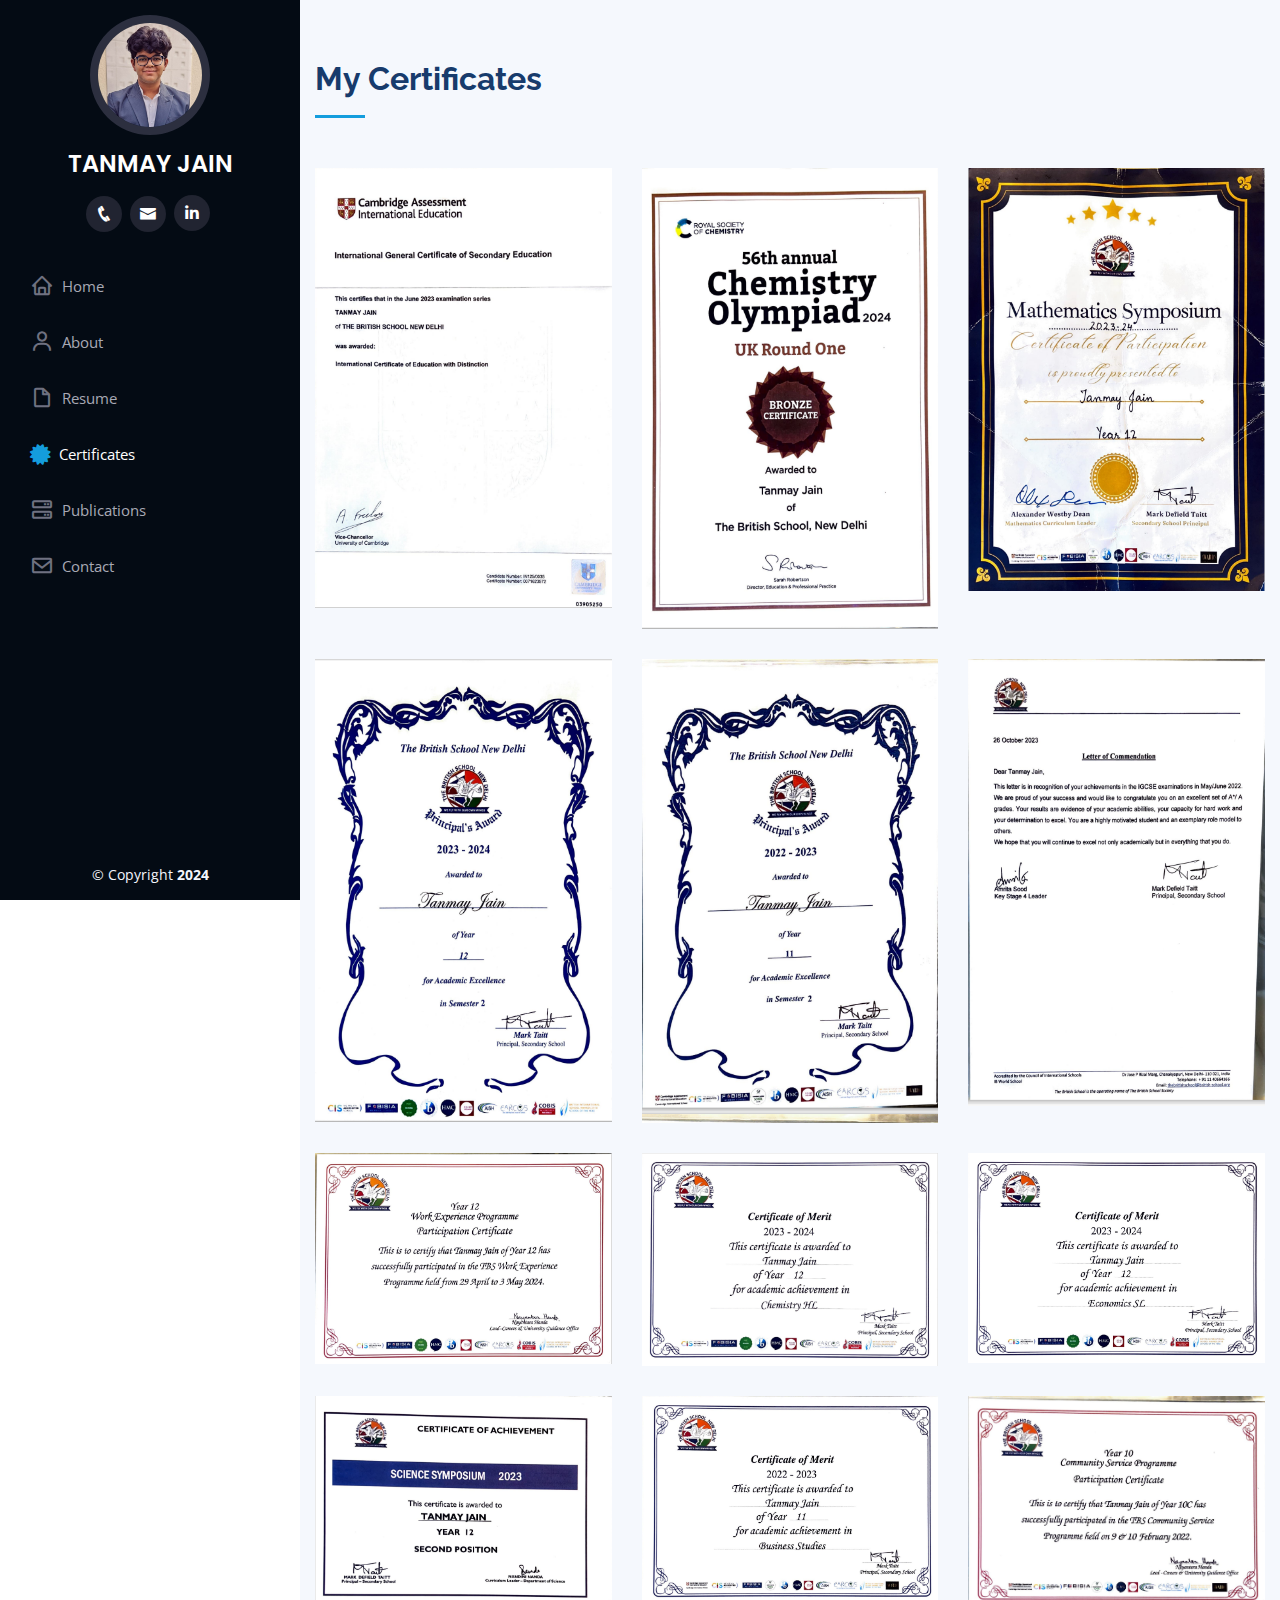
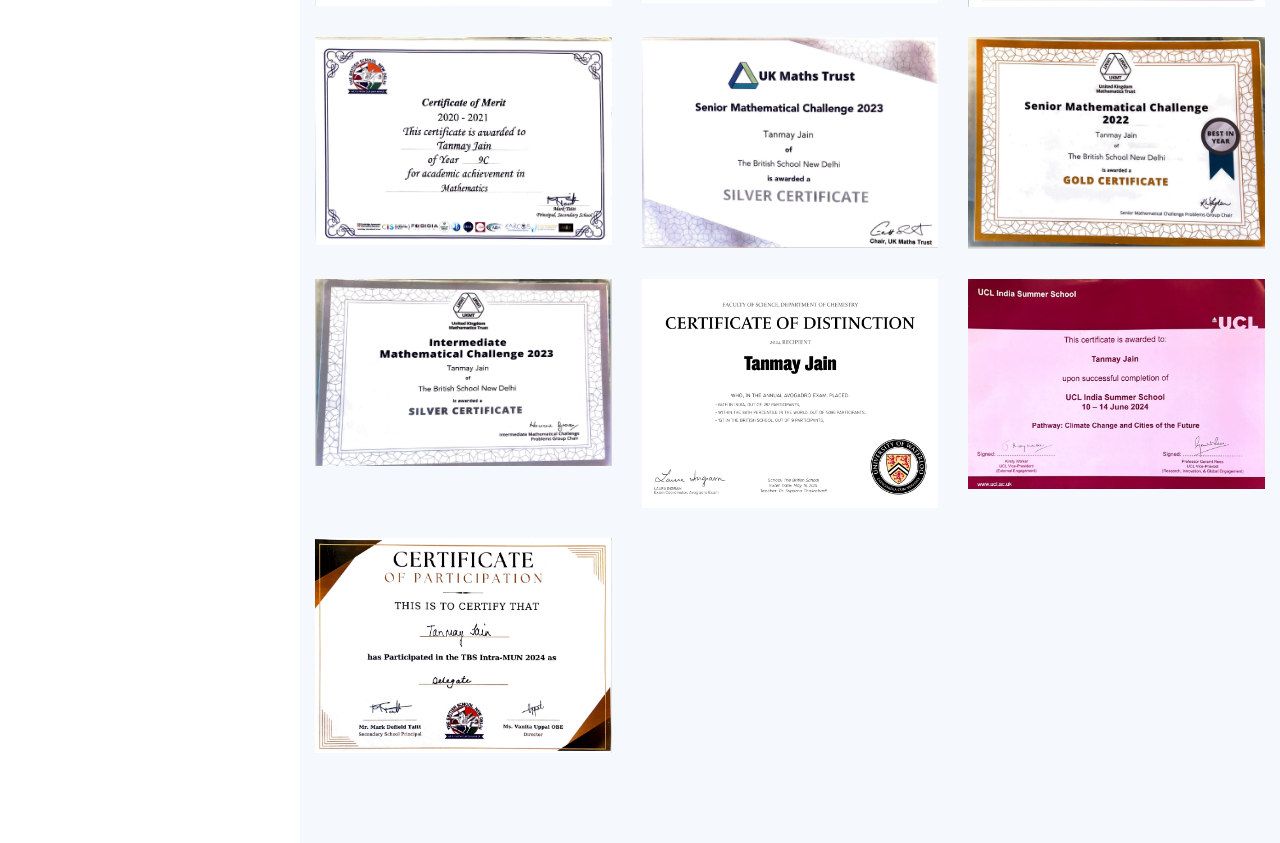
==== commit ab44b9bb: "updated elements" ====
--- a/certificates-gallery.html
+++ b/certificates-gallery.html
@@ -403,9 +403,7 @@
       <div class="copyright">
         &copy; Copyright <strong><span>2024</span></strong>
       </div>
-      <div class="credits">
-       Credit <a href="#">Wajih ul Hassan</a>
-      </div>
+     
     </div>
   </footer><!-- End  Footer -->
 
